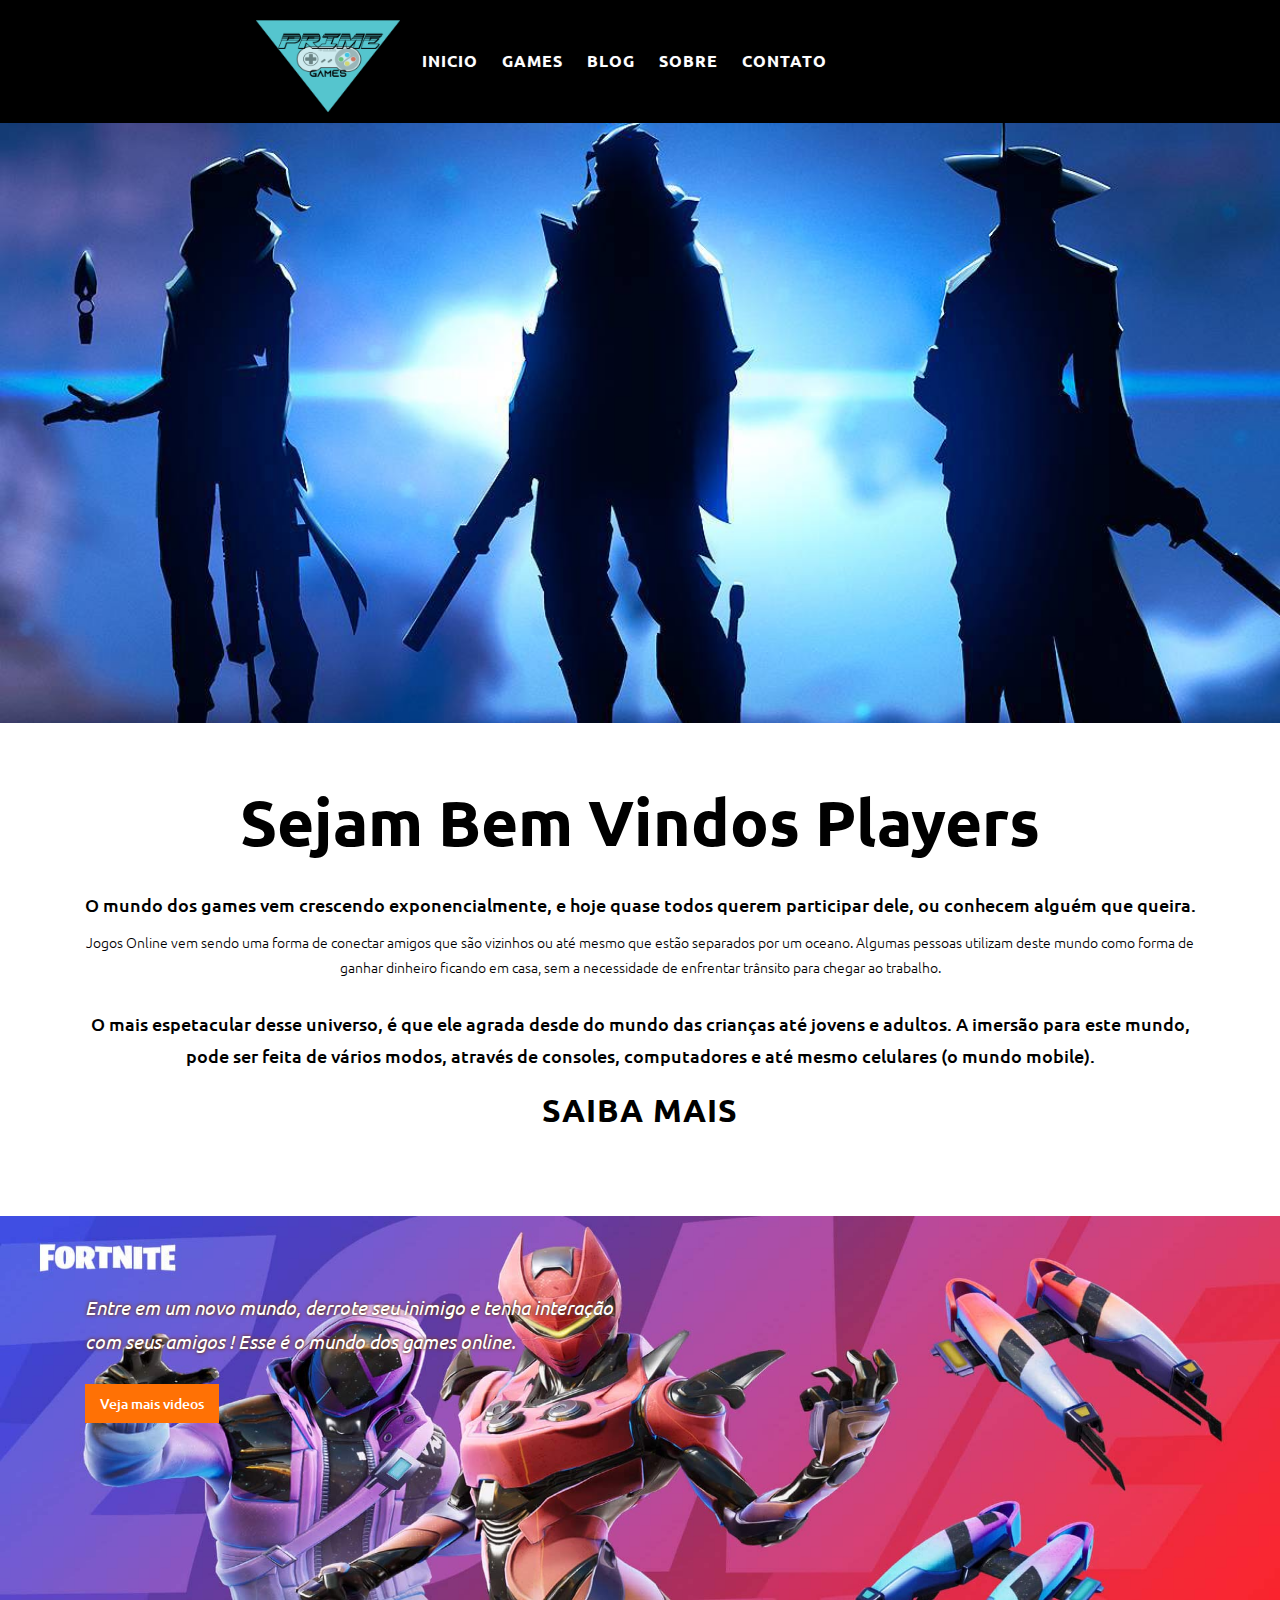
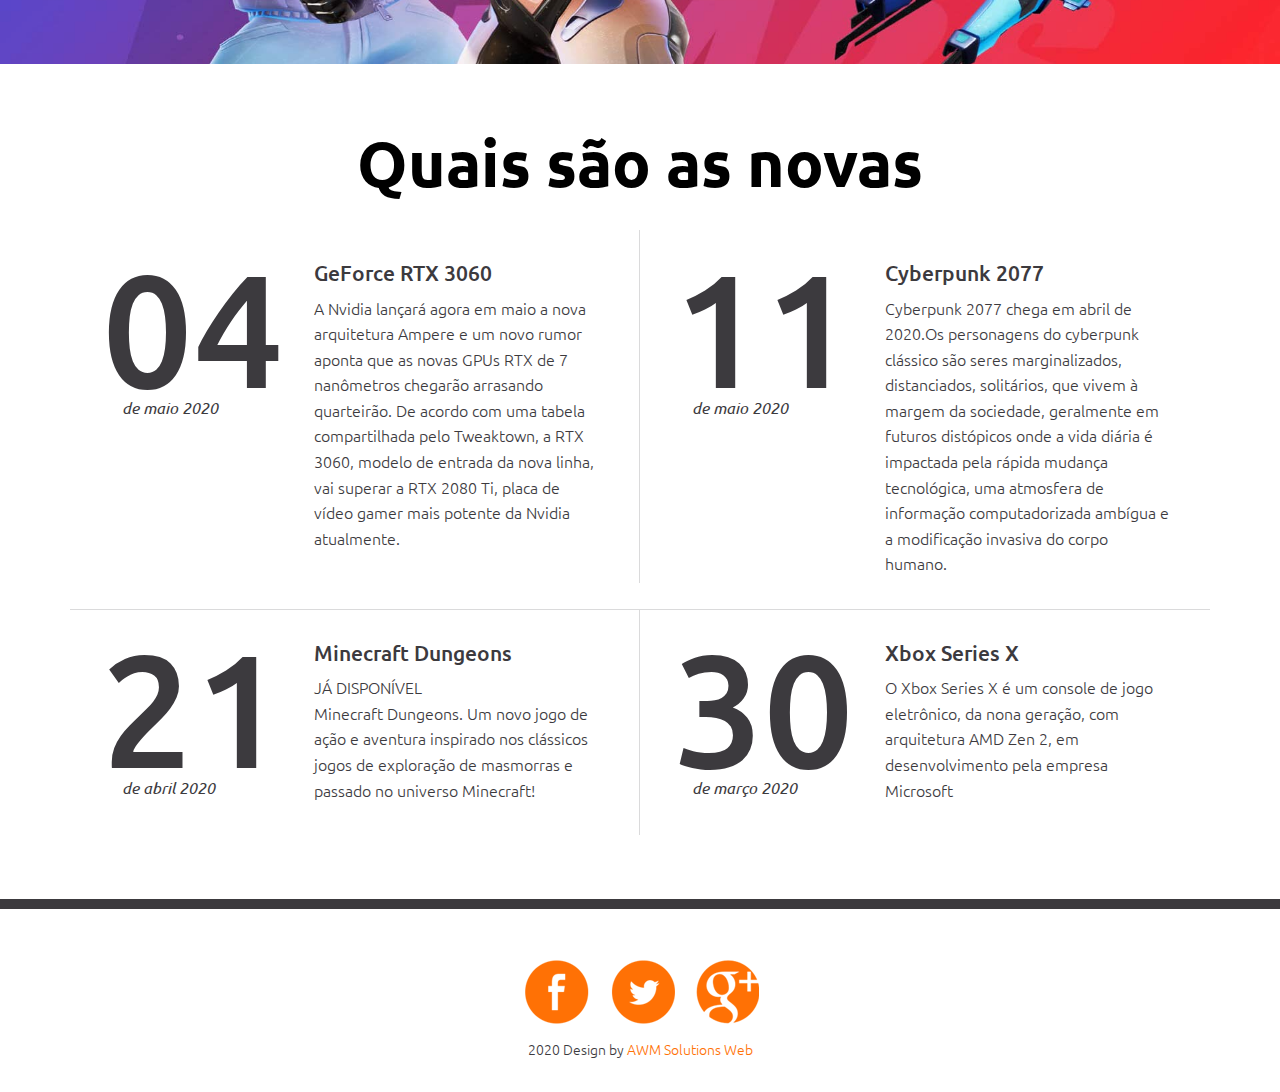
==== index.html @ d355af46 "AlteracaoIndexCSS" ====
<!--A Design by W3layouts
Author: W3layout
Author URL: http://w3layouts.com
License: Creative Commons Attribution 3.0 Unported
License URL: http://creativecommons.org/licenses/by/3.0/
-->
<!DOCTYPE HTML>
<html>
<head>
<title>Prime Games</title>
<link href="css/bootstrap.css" rel='stylesheet' type='text/css' />
<!-- jQuery (necessary for Bootstrap's JavaScript plugins) -->
<script src="js/jquery-1.11.0.min.js"></script>
<!-- Custom Theme files -->
<link href="css/style.css" rel='stylesheet' type='text/css' />
<!-- Custom Theme files -->
<meta name="viewport" content="width=device-width, initial-scale=1">
<script type="application/x-javascript"> addEventListener("load", function() { setTimeout(hideURLbar, 0); }, false); function hideURLbar(){ window.scrollTo(0,1); } </script>
<!-- Google Fonts -->
<link href='http://fonts.googleapis.com/css?family=Ubuntu:300,400,500,700' rel='stylesheet' type='text/css'>
<script type="text/javascript" src="js/jquery.mixitup.min.js"></script>
<script type="text/javascript">
$(function () {
	
	var filterList = {
	
		init: function () {
		
	
			$('#portfoliolist').mixitup({
				targetSelector: '.portfolio',
				filterSelector: '.filter',
				effects: ['fade'],
				easing: 'snap',
				// call the hover effect
				onMixEnd: filterList.hoverEffect()
			});				
		
		},
		
		hoverEffect: function () {
		
			// Simple parallax effect
			$('#portfoliolist .portfolio').hover(
				function () {
					$(this).find('.label').stop().animate({bottom: 0}, 200, 'easeOutQuad');
					$(this).find('img').stop().animate({top: -30}, 500, 'easeOutQuad');				
				},
				function () {
					$(this).find('.label').stop().animate({bottom: -40}, 200, 'easeInQuad');
					$(this).find('img').stop().animate({top: 0}, 300, 'easeOutQuad');								
				}		
			);				
		
		}

	};
	
	// Run the show!
	filterList.init();
	
	
});	
</script>
</head>
<body>
<!-- Header Starts Here -->
<div class="header">
	<div class="container">
		<div class="logo">
			<a href="index.html"><img src="images/logo.png" alt=""></a>
		</div>
		<span class="menu"></span>
		<div class="navigation">
			<ul class="navig cl-effect-3" >
				<li><a href="index.html">Inicio</a></li>
				<li><a href="games.html">Games</a></li>
				<li><a href="blog.html">Blog</a></li>
				<li><a href="features.html">Sobre</a></li>
				<li><a href="contact.html">Contato</a></li>
			</ul>
			<div class="clearfix"></div>
			<script>
				$( "span.menu" ).click(function() {
				  $( ".navigation" ).slideToggle( "slow", function() {
				    // Animation complete.
				  });
				});
			</script>

		</div>
		<div class="clearfix"></div>
	</div>
</div>
<div class="banner"></div>
<!-- Header Ends Here -->	
<div class="banner-bot">
	<div class="container">
		<h2>Sejam Bem Vindos Players</h2>
		<p>O mundo dos games vem crescendo exponencialmente, e hoje quase todos querem participar dele, ou conhecem alguém que queira. </p>
		<p>Jogos Online vem sendo uma forma de conectar amigos que são vizinhos ou até mesmo que estão separados por um oceano.  Algumas pessoas utilizam deste mundo como forma de ganhar dinheiro ficando em casa, sem a necessidade de enfrentar trânsito para chegar ao trabalho.</p>
		<p>O mais espetacular desse universo, é que ele agrada desde do mundo das crianças até jovens e adultos. A imersão para este mundo, pode ser feita de vários modos, através de consoles, computadores e até mesmo celulares (o mundo mobile).</p>
		<nav class="cl-effect-3"><a href="#">Saiba mais</a></nav>
	</div>
</div>

<!-- Video começa aqui -->
<div class="video-serch">
	<div class="container">
		<div class="col-md-6 vid-col">
			<p>Entre em um novo mundo, derrote seu inimigo e tenha interação com seus amigos ! Esse é o mundo dos games online. </p>
			<div class="more">
				<a href="#">Veja mais videos</a>
			</div>
		</div> 
		<div class="col-md-6 vid-coll">
			<div id="small-dialog5" class="mfp-hide">
				<iframe width="560" height="315" src="https://www.youtube.com/embed/vzHrjOMfHPY" frameborder="0" allow="accelerometer; autoplay; encrypted-media; gyroscope; picture-in-picture" allowfullscreen></iframe>
				</div>
				 
		</div>
		<div class="clearfix"></div>
	</div>	
</div>
<!-- Video Part Ends Here -->
<!-- What New Part starts Here -->
<div class="what-new">
	<div class="container">
		<h3>Quais são as novas</h3>
		<div class="blog-news">
			<div class="blog-news-grid">
				<div class="news-grid-left">
					<h4>04</h4>
					<small>de maio 2020</small>
				</div>
				<div class="news-grid-right">
					<h4>GeForce RTX 3060</h4>
					<p>A Nvidia lançará agora em maio a nova arquitetura Ampere e um novo rumor aponta que as novas GPUs RTX de 7 nanômetros chegarão arrasando quarteirão. De acordo com uma tabela compartilhada pelo Tweaktown, a RTX 3060, modelo de entrada da nova linha, vai superar a RTX 2080 Ti, placa de vídeo gamer mais potente da Nvidia atualmente.</p>
				</div>
				<div class="clearfix"></div>
			</div>
			<div class="blog-news-grid b_n_g">
				<div class="news-grid-left">
					<h4>11</h4>
					<small>de maio 2020</small>
				</div>
				<div class="news-grid-right">
					<h4>Cyberpunk 2077</h4>
					<p>Cyberpunk 2077 chega em abril de 2020.Os personagens do cyberpunk clássico são seres marginalizados, distanciados, solitários, que vivem à margem da sociedade, geralmente em futuros distópicos onde a vida diária é impactada pela rápida mudança tecnológica, uma atmosfera de informação computadorizada ambígua e a modificação invasiva do corpo humano.</p>
				</div>
				<div class="clearfix"></div>
			</div>
			<div class="clearfix"></div>
		</div>
		<div class="blog-news b_n">
			<div class="blog-news-grid">
				<div class="news-grid-left">
					<h4>21</h4>
					<small>de abril 2020</small>
				</div>
				<div class="news-grid-right">
					<h4>Minecraft Dungeons</h4>
					<p>JÁ DISPONÍVEL <br />
						Minecraft Dungeons. Um novo jogo de ação e aventura inspirado nos clássicos jogos de exploração de masmorras e passado no universo Minecraft!
						 </p>
				</div>
				<div class="clearfix"></div>
			</div>
			<div class="blog-news-grid b_n_g">
				<div class="news-grid-left">
					<h4>30</h4>
					<small>de março 2020</small>
				</div>
				<div class="news-grid-right">
					<h4>Xbox Series X</h4>
					<p>O Xbox Series X é um console de jogo eletrônico, da nona geração, com arquitetura AMD Zen 2, em desenvolvimento pela empresa Microsoft</p>
				</div>
				<div class="clearfix"></div>
			</div>
			<div class="clearfix"></div>
		</div>
	</div>
</div>
<!-- What New Part Endss Here -->
<!-- Footer Starts Here -->
<div class="footer">
	<div class="container">
		<ul class="social">
			<li><i class="fa"></i></li>
			<li><i class="fb"></i></li>
			<li><i class="fc"></i></li>
		</ul>
		<p>2020 Design by <a href="">AWM Solutions Web</a></p>
	</div>
	
</div>
<!-- Footer Ends Here -->


<!-- Global site tag (gtag.js) - Google Analytics -->
<script async src="https://www.googletagmanager.com/gtag/js?id=UA-159634722-2"></script>
<script>
  window.dataLayer = window.dataLayer || [];
  function gtag(){dataLayer.push(arguments);}
  gtag('js', new Date());

  gtag('config', 'UA-159634722-2');
</script>

</body>
</html>
---- css/style.css ----
/*
Author: W3layout
Author URL: http://w3layouts.com
License: Creative Commons Attribution 3.0 Unported
License URL: http://creativecommons.org/licenses/by/3.0/
*/
h4, h5, h6,
h1, h2, h3 {margin-top: 0;}
ul, ol {margin: 0;padding:0;}
p {margin: 0;}
body a:hover{
	transition:0.5s all;
	-webkit-transition:0.5s all;
	-o-transition:0.5s all;
	-moz-transition:0.5s all;
	-ms-transition:0.5s all;
	text-decoration:none;
}
html, body{
	font-family: 'Ubuntu', sans-serif;
	font-size:100%;
	background:#fff;
}
/*-- Header Part Starts Here --*/
.header{
	background:#000000;
	padding:2em 0;
	position:relative;
}
.logo{
	position:absolute;
	top:0;
	left:10%;
	padding-top: 0%;
}

.logo a{
	outline: none;
}

.logo img{
	margin-left: 15%;
	width: 20%;
}
.navigation{
	width:70%;
	float:right;
}
ul.navig{
	padding:0;
	width: 65%;
	float: left;
	margin-top: 10px;
}
ul.navig li{
	display: inline-block;
	margin:0 10px;
}
ul.navig li a{
	text-transform:uppercase;
	font-size:1em;
	color:#fff;
	font-weight:700;
}
ul.navig li a:hover{
	color:#ff7105;
}
.search-bar{
	width:35%;
	float:right;
}
.search-bar input[type="text"]{
	width:70%;
	padding:10px;
	border:0;
	background:#4fbfa8;
	margin: 0 -4px 0 0;
	display: inline-block;
	outline: none;
	-webkit-appearance: none;
	vertical-align: -webkit-baseline-middle;
	color:#fff;
}
.search-bar input[type="submit"]{
	width:20%;
	padding:10px;
	background:#ff7105 url(../images/search.png)no-repeat 15px;
	outline:none;
	-webkit-appearance: none;
	border:0;
	display: inline-block;
	vertical-align: -webkit-baseline-middle;
}
.banner{
	background:url(../images/valorant.jpg)no-repeat;
	background-size:cover;
	-webkit-background-size:cover;
	-o-background-size:cover;
	-moz-background-size:cover;
	-ms-background-size:cover;
	min-height:650px;
}
@media(max-width:1440px){
	.banner{
		min-height:600px;	
	}
}

@media(max-width:800px){
	.vid-coll{
		display: none;
	}

	iframe{
		display: none;
	}
}
.banner-bot{
	padding:4em 0;
	text-align:center;
}
.banner-bot h2{
	font-size:4em;
	font-weight:700;
	color:#000;
	margin:0em 0 0.5em 0;
}
.banner-bot p{
	font-size:1.1em;
	font-weight:500;
	color:#000;
	line-height:1.8em;
	margin:0 0 0.5em;
}
.banner-bot p:nth-of-type(2){
	font-weight:100;
	font-size:0.875em;
	margin-bottom:2em;
}
.banner-bot a{
	font-size:2em;
	text-transform:uppercase;
	font-weight:700;
	color:#000;
}
nav a , ul.navig a{
	position: relative;
	display: inline-block;
	margin: 0px 0px 10px;
	outline: none;
	color: #fff;
	text-decoration: none;
	text-transform: uppercase;
	letter-spacing: 1px;
	font-weight: 400;
	text-shadow: 0 0 1px rgba(255,255,255,0.3);
	font-size: 1.35em;
}
nav a:hover,
nav a:focus, ul.navig a:hover, ul.navig a:focus {
	outline: none;
}
.cl-effect-3 a {
	padding: 8px 0;
}

.cl-effect-3 a::after {
	position: absolute;
	top: 100%;
	left: 0;
	width: 100%;
	height: 4px;
	background: #ff7105;
	content: '';
	opacity: 0;
	-webkit-transition: opacity 0.3s, -webkit-transform 0.3s;
	-moz-transition: opacity 0.3s, -moz-transform 0.3s;
	transition: opacity 0.3s, transform 0.3s;
	-webkit-transform: translateY(10px);
	-moz-transform: translateY(10px);
	transform: translateY(10px);
}

.cl-effect-3 a:hover::after,
.cl-effect-3 a:focus::after {
	opacity: 1;
	-webkit-transform: translateY(0px);
	-moz-transform: translateY(0px);
	transform: translateY(0px);
}

/*-- Header Part Ends Here --*/
/*-- Gallery Part Starts Here --*/
.gallery{
	background:#4fbfa8;
	padding:2em 0;
	text-align:center;
}
.gallery h3{
	font-size:4em;
	font-weight:700;
	color:#fff;
	margin:0em 0 0.5em 0;
}
/*-- MIXTUP PART --*/
/*	Strip
/*-----------------------------------------------------------------------------------*/
.b-link-stripe{
	position:relative;
	display:inline-block;
	vertical-align:top;
	font-family: 'Open Sans', sans-serif;
	font-weight: 300;
	overflow:hidden;
}
.b-link-stripe .b-wrapper{
	position:absolute;
	width:100%;
	height:100%;
	top:0;
	left:0;
	text-align:center;
	color:#ffffff;
	overflow:hidden;
}
.b-link-stripe .b-line{
	position:absolute;
	top:0;
	bottom:0;
	width:20%;
	background:rgba(15, 207, 140, 0.9);
	transition:all 0.5s linear;
	-moz-transition:all 0.5s linear;
	-ms-transition:all 0.5s linear;
	-o-transition:all 0.5s linear;
	-webkit-transition:all 0.5s linear;
	opacity:0;
	visibility:hidden; /* lt-ie9 */
}
/*-----------------------------------------------------------------------------------*/
/*	Animation effects
/*-----------------------------------------------------------------------------------*/
.b-animate-go{
	text-decoration:none;
}
.b-animate{
	transition: all 0.5s;
	-moz-transition: all 0.5s;
	-ms-transition: all 0.5s;
	-o-transition: all 0.5s;
	-webkit-transition: all 0.5s;
	visibility: hidden;
	font-size:1.1em;
	font-weight:700;
}
.b-animate img{
	margin-top:16%;
	display: -webkit-inline-box;
}
/* lt-ie9 */
.b-animate-go:hover .b-animate{
	visibility:visible;
}
.b-from-left{
	position:relative;
	left:-100%;
}
.b-animate-go:hover .b-from-left{
	left:0;
}
span.m_4{
	font-size:14px;
	font-weight:400;
}
p.m_5 {
	margin: 2% auto 5%;
	width: 70%;
	color: #283A47;
	font-size: 1.1em;
	font-weight: 600;
	line-height: 1.5em;
	text-align: center;
}
ul#filters {
	padding: 0px;
	margin:1em 0;
}
/*--team--*/
.team{
	background:#fff;
	padding:0 0 9% 0;
}
.col_1_of_4:first-child {
	margin-left: 0;
}
.span_1_of_4 {
	width: 22.8%;
}
.col_1_of_4 {
	display: block;
	float: left;
	margin: 1% 0 1% 2.6%;
	background: #FFF;
}
/* lt-ie9 */
.b-link-stripe:hover .b-line{
	visibility:visible;
}
.b-link-stripe .b-line1{
	left:0;
}
.b-link-stripe .b-line2{
	left:20%;
	transition-delay:0.1s !important;
	-moz-transition-delay:0.1s !important;
	-ms-transition-delay:0.1s !important;
	-o-transition-delay:0.1s !important;
	-webkit-transition-delay:0.1s !important;
}
.b-link-stripe .b-line3{
	left:40%;
	transition-delay:0.2s !important;
	-moz-transition-delay:0.2s !important;
	-ms-transition-delay:0.2s !important;
	-o-transition-delay:0.2s !important;
	-webkit-transition-delay:0.2s !important;
}
.b-link-stripe .b-line4{
	left:60%;
	transition-delay:0.3s !important;
	-moz-transition-delay:0.3s !important;
	-ms-transition-delay:0.3s !important;
	-o-transition-delay:0.3s !important;
	-webkit-transition-delay:0.3s !important;
}
.b-link-stripe .b-line5{
	left:80%;
	transition-delay:0.4s !important;
	-moz-transition-delay:0.4s !important;
	-ms-transition-delay:0.4s !important;
	-o-transition-delay:0.4s !important;
	-webkit-transition-delay:0.4s !important;
}
.b-link-stripe:hover .b-line{
	opacity:1;
}

#filters {
	margin: 3% 0;
	padding: 0;
	list-style: none;
	text-align: center;
}
	#filters li {
		display: -webkit-inline-box;
		margin:0 10px;
	}
	#filters li span {
		display: block;
		padding: 10px 20px;
		text-decoration: none;
		color: #fff;
		cursor: pointer;
		font-size:1.5em;
		font-weight: 400;
		text-transform:uppercase;
		border:2px solid #fff;
		border-radius: 50%;
		-webkit-border-radius: 50%;
		-o-border-radius: 50%;
		-moz-border-radius: 50%;
		
	}
	#filters li span.active {
		background:none;
		color: #ff7105;
		border:none;
		border:2px solid #ff7105;
	}
 	#portfoliolist .portfolio {
		width: 30%;
		margin: 2% 2% 0 0;
		display:none;
		float:left;
		overflow:hidden;
	}
	div#portfoliolist {
		padding: 10px 0px;
}
.portfolio.app.mix_all {
width: 55%!important;
}
.portfolio.icon.mix_all {
width: 39%!important;
margin-right: 0!important;
}
.portfolio.logos.mix_all {
width: 42%!important;
}	
.portfolio.card.mix_all {
width: 25%!important;
}
	.portfolio-wrapper {
		overflow:hidden;
		position: relative !important;
		cursor:pointer;
	}
	.portfolio img {
		max-width:100%;
		/*--position: relative;--*/
		transition: all 300ms!important;
		-webkit-transition: all 300ms!important;
		-moz-transition: all 300ms!important;
	}
	.portfolio .label {
		position: absolute;
		width: 100%;
		height:40px;
		bottom:-40px;
	}
	.portfolio .label-bg {
			background: #22B4B8;
			width: 100%;
			height:100%;
			position: absolute;
			top:0;
			left:0;
		}
		.portfolio .label-text {
			color:#fff;
			position: relative;
			z-index:500;
			padding:5px 8px;
		}
			
			.portfolio .text-category {
				display:block;
				font-size:9px;
				font-size: 12px;
				text-transform:uppercase;
			}
/* Self Clearing Goodness */
.container:after { content: "\0020"; display: block; height: 0; clear: both; visibility: hidden; }
.clearfix:before,
.clearfix:after,
.row:before,
.row:after {
  content: '\0020';
  display: block;
  overflow: hidden;
  visibility: hidden;
  width: 0;
  height: 0; }
.row:after,
.clearfix:after {
  clear: both; }
.row,
.clearfix {
  zoom: 1; }

.clear {
  clear: both;
  display: block;
  overflow: hidden;
  visibility: hidden;
  width: 0;
  height: 0;
}
.b-wrapper:hover {
	background: rgba(255, 113, 5, 0.47);
	transition: 0.5s all;
	-webkit-transition: 0.5s all;
	-o-transition: 0.5s all;
	-moz-transition: 0.5s all;
	-ms-transition: 0.5s all;
	
}
/*-- MIXTUP PART --*/
/*-- Gallery Part Ends Here --*/
/*-- Video search Parts starts Here --*/
.video-serch{
	background:url(../images/fortniteEdit.jpg)no-repeat;
	background-size:cover;
	-webkit-background-size:cover;
	-moz-background-size:cover;
	-o-background-size:cover;
	-ms-background-size:cover;
	padding:4em 0;
}

.vid-col p{
	font-size:1.2em;
	font-weight:500;
	font-style:italic;
	color:#fff;
	line-height:1.8em;
	margin:0.5em 0;
	text-shadow: 0 0 0.2em #000, 0 0 0.2em #f87;
}
.vid-col p:nth-of-type(2){
	font-style:normal;
	font-size:0.875em;
	font-weight:100;
	margin:1em 0;
}
.more{
	margin:2em 0;
}
.more a{
	font-size:0.875em;
	color:#fff;
	background:#ff7105;
	padding:10px 15px;
	font-weight:500;
}
.more a:hover{
	background:#4fbfa8;
}
.vid-coll{
	position:relative;
}
.play-but{
	position:absolute;
	top:40%;
	left:40%;
}
.vid-coll img{
	width:100%;
}
	
/*-- Video search Parts Ends Here --*/
/*-- What new Part Starts Here --*/
.what-new{
	padding:2em 0 4em;
	text-align:center;
}
.what-new h3{
	font-size:4em;
	font-weight:700;
	color:#000;
	margin:0.5em 0;
}
.blog-news{
	border-bottom:1px solid rgba(60, 58, 62, 0.19);
	padding:0;
}
.blog-news-grid{
	padding:2em;
	border-right:1px solid rgba(60, 58, 62, 0.19);
	width:50%;
	float:left;
	text-align:left;
}
.news-grid-left{
	width:40%;
	margin-right:2%;
	float:left;
}
.news-grid-right{
	width:57%;
	float:left;
}
.news-grid-left h4{
	font-weight:500;
	color:#3c3a3e;
	font-size:10em;
	margin:-24px 0 -18px;
}
.news-grid-left small{
	font-size:1em;
	color:#3c3a3e;
	font-weight: 100;
	font-style: italic;
	padding-left:20px;
}	
.news-grid-right h4{
	font-size:1.3em;
	font-weight:500;
	color:#3c3a3e;
	margin:0 0 0.5em 0;
}
.news-grid-right p{
	font-size:1em;
	font-weight:100;
	color:#3c3a3e;
	line-height:1.6em;
}
.b_n_g{
	margin-right:0;
	border-right:0;
}
.b_n{
	border-bottom:0;
}
	
/*-- What new Part Ends Here --*/
/*-- Footer part Starts Here --*/
.footer{
	padding:2em 0;
	text-align:center;
	border-top:10px solid #3c3a3e;
}
ul.social{
	padding:0;
	margin:1em 0 0.5em 0;
}
ul.social li{
	display:inline-block;
	margin:0 5px;
}
ul.social li i{
	width:70px;
	height:70px;
	background:url(../images/social-icons.png)no-repeat;
	display:inline-block;
	cursor:pointer;
}
ul.social li i:hover{
	opacity:0.5;
}
ul.social li i.fa{
	background-position:0px 0px;
}
ul.social li i.fb{
	background-position:-70px 0px;
}
ul.social li i.fc{
	background-position:-142px 0px;
}
.footer p{
	font-size:0.85em;
	color:#3c3a3e;
	font-weight:100;
}
.footer p a{
	color:#ff7105;
}
.footer p a:hover{
	color:#4fbfa8;
}

/*-- Footer part Ends Here --*/
/*-- Games Page Starts Here --*/
.games{
	padding:4em 0 2em;
}
.page-path{
	margin:0.5em 0 1em;
}
.page-path p{
	font-size:1em;
	font-weight:300;
	color:#000;
	float:right;
}
ul.path-list{
	padding:0;
	float:left;
}
ul.path-list li{
	display: inline-block;
	font-size:1em;
	font-weight:300;
	color:#000;
}
ul.path-list li a:hover, .page-path p a:hover{
	color:#4fbfa8;
}
ul.path-list li.act{
	color:#ff7105;
}
h3.page-header{
	font-size:1.2em;
	color:#ff7105;
	font-weight:500;
	margin:0.5em 0 1em;
	text-transform:uppercase;
}
.main{
	width:85%;
	float:left;
}
.side-bar{
	width:15%;
	float:left;
	padding:10px 0;
	background: aliceblue;
}
.side-bar h4{
	font-size:1.1em;
	text-transform:uppercase;
	font-weight: 500;
	text-align:center;
	margin: 0 0 1em;
}
ul.game-list{
	padding:0;
	margin:0.5em 0; 
}
ul.game-list li{
	display:block;
	
}
ul.game-list li a{
	font-size:0.875em;
	color:#3c3a3e;
	font-weight:100;
	padding:0.2em 1em 0.5em;
	border-bottom:1px solid #3c3a3e;
	display:block;
	text-transform:uppercase;
}
ul.game-list li a:hover{
	color:#ff7105;
}
.view {
   width: 300px;
   height: 200px;
   margin: 10px;
   float: left;
   border: 10px solid #fff;
   overflow: hidden;
   position: relative;
   text-align: center;
   -webkit-box-shadow: 1px 1px 2px #e6e6e6;
   -moz-box-shadow: 1px 1px 2px #e6e6e6;
   box-shadow: 1px 1px 2px #e6e6e6;
   cursor: default;
   background: #fff url(../images/bgimg.jpg) no-repeat center center;
}
.view .mask,.view .content {
   width: 300px;
   height: 200px;
   position: absolute;
   overflow: hidden;
   top: 0;
   left: 0;
}
.view img {
	display: flex;
   position: absolute;
   width: 100%;
   min-height: 100%;
   cover
}
.view h2 {
   text-transform: uppercase;
   color: #fff;
   text-align: center;
   position: relative;
   font-size: 17px;
   padding: 10px;
   background: rgba(0, 0, 0, 0.8);
   margin: 20px 0 0 0;
}
.view p {
   font-family: Georgia, serif;
   font-style: italic;
   font-size: 12px;
   position: relative;
   color: #fff;
   padding: 10px 20px 20px;
   text-align: center;
}
.view a.info {
   display: inline-block;
   text-decoration: none;
   padding: 7px 14px;
   background: #000;
   color: #fff;
   text-transform: uppercase;
   -webkit-box-shadow: 0 0 1px #000;
   -moz-box-shadow: 0 0 1px #000;
   box-shadow: 0 0 1px #000;
}
.view a.info:hover {
   -webkit-box-shadow: 0 0 5px #000;
   -moz-box-shadow: 0 0 5px #000;
   box-shadow: 0 0 5px #000;
}
.view-first img {
   -webkit-transition: all 0.2s linear;
   -moz-transition: all 0.2s linear;
   -o-transition: all 0.2s linear;
   -ms-transition: all 0.2s linear;
   transition: all 0.2s linear;
}
.view-first .mask {
   -ms-filter: "progid: DXImageTransform.Microsoft.Alpha(Opacity=0)";
   filter: alpha(opacity=0);
   opacity: 0;
   background-color: rgba(219,127,8, 0.7);
   -webkit-transition: all 0.4s ease-in-out;
   -moz-transition: all 0.4s ease-in-out;
   -o-transition: all 0.4s ease-in-out;
   -ms-transition: all 0.4s ease-in-out;
   transition: all 0.4s ease-in-out;
}
.view-first h2 {
   -webkit-transform: translateY(-100px);
   -moz-transform: translateY(-100px);
   -o-transform: translateY(-100px);
   -ms-transform: translateY(-100px);
   transform: translateY(-100px);
   -ms-filter: "progid: DXImageTransform.Microsoft.Alpha(Opacity=0)";
   filter: alpha(opacity=0);
   opacity: 0;
   -webkit-transition: all 0.2s ease-in-out;
   -moz-transition: all 0.2s ease-in-out;
   -o-transition: all 0.2s ease-in-out;
   -ms-transition: all 0.2s ease-in-out;
   transition: all 0.2s ease-in-out;
}
.view-first p {
   -webkit-transform: translateY(100px);
   -moz-transform: translateY(100px);
   -o-transform: translateY(100px);
   -ms-transform: translateY(100px);
   transform: translateY(100px);
   -ms-filter: "progid: DXImageTransform.Microsoft.Alpha(Opacity=0)";
   filter: alpha(opacity=0);
   opacity: 0;
   -webkit-transition: all 0.2s linear;
   -moz-transition: all 0.2s linear;
   -o-transition: all 0.2s linear;
   -ms-transition: all 0.2s linear;
   transition: all 0.2s linear;
}
.view-first:hover img {
   -webkit-transform: scale(1.1,1.1);
   -moz-transform: scale(1.1,1.1);
   -o-transform: scale(1.1,1.1);
   -ms-transform: scale(1.1,1.1);
   transform: scale(1.1,1.1);
}
.view-first a.info {
   -ms-filter: "progid: DXImageTransform.Microsoft.Alpha(Opacity=0)";
   filter: alpha(opacity=0);
   opacity: 0;
   -webkit-transition: all 0.2s ease-in-out;
   -moz-transition: all 0.2s ease-in-out;
   -o-transition: all 0.2s ease-in-out;
   -ms-transition: all 0.2s ease-in-out;
   transition: all 0.2s ease-in-out;
}
.view-first:hover .mask {
   -ms-filter: "progid: DXImageTransform.Microsoft.Alpha(Opacity=100)";
   filter: alpha(opacity=100);
   opacity: 1;
}
.view-first:hover h2,
.view-first:hover p,
.view-first:hover a.info {
   -ms-filter: "progid: DXImageTransform.Microsoft.Alpha(Opacity=100)";
   filter: alpha(opacity=100);
   opacity: 1;
   -webkit-transform: translateY(0px);
   -moz-transform: translateY(0px);
   -o-transform: translateY(0px);
   -ms-transform: translateY(0px);
   transform: translateY(0px);
}
.view-first:hover p {
   -webkit-transition-delay: 0.1s;
   -moz-transition-delay: 0.1s;
   -o-transition-delay: 0.1s;
   -ms-transition-delay: 0.1s;
   transition-delay: 0.1s;
}
.view-first:hover a.info {
   -webkit-transition-delay: 0.2s;
   -moz-transition-delay: 0.2s;
   -o-transition-delay: 0.2s;
   -ms-transition-delay: 0.2s;
   transition-delay: 0.2s;
}
				
/*-- Games Page Ends Here --*/
/*-- Blog Page Starts Here ---*/
.blog-content{
	width:72%;
	float:left;
	margin-right:2%;
}
.blog-sidebar{
	width:25%;
	padding:0 2em;
	float:left;
}
.blog-post{
	margin:0.5em 0 2em;
}
.blog-post h3, .blog-post h3 a{
	font-size:1.2em;
	text-transform:uppercase;
	color:#3c3a3e;
	font-weight:700;
	margin:0;
}
.post-details{
	margin:0.5em 0;
}
.post-details p{
	font-size:1em;
	color:#3c3a3e;
	font-weight:100;
}
.post-details p a{
	font-weight:500;
	color:#4fbfa8
}
.post-details p span{
	color:#4fbfa8
}
.blog-post img{
	width:100%;
	margin:0.5em 0;
}
.blog-post h4{
	font-size: 1em;
	color:#3c3a3e;
	font-weight:500;
	text-transform:uppercase;
	margin:0.5em 0;
	line-height:1.6em;
}
.blog-post p{
	font-size:0.875em;
	color:#3c3a3e;
	font-weight:100;
	line-height:1.6em;
	margin:0.5em 0;
}
.blog-post nav a{
	font-size:1em;
	color:#000;
	font-weight:500;
	padding-bottom:0;
}
ul.product-categories{
	margin:0 0 2em;
	padding: 0;
	list-style-type: none;
}
ul.product-categories li {
	padding: 5px 0;
	border-bottom: 1px solid #eee;
	margin-bottom: 5px;
	text-transform: uppercase;
}
ul.product-categories li a:hover{
	text-decoration:none;
	color:#E23535;
}
.product-categories li span.count {
	float: right;
	margin-left: 6px;
	color: #aaa;
	font-size:0.8125em;
}
ul.product-categories li  a {
	-webkit-transition: background 350ms ease-in-out,border-color 350ms ease-in-out,color 150ms ease-in-out;
	-moz-transition: background 350ms ease-in-out,border-color 350ms ease-in-out,color 150ms ease-in-out;
	-ms-transition: background 350ms ease-in-out,border-color 350ms ease-in-out,color 150ms ease-in-out;
	-o-transition: background 350ms ease-in-out,border-color 350ms ease-in-out,color 150ms ease-in-out;
	transition: background 350ms ease-in-out,border-color 350ms ease-in-out,color 150ms ease-in-out;
	font-size: 12px;
	color: #999;
}

.blog-sidebar h3{
	padding:0;
}
.subscribe{
	margin:1em 0;
}
.subscribe h4{
	font-size:1em;
	color:#3c3a3e;
	font-weight:500;
	text-transform:uppercase;
	margin:0 0 0.5em;
}
.subscribe input[type="text"]{
	width:100%;
	border:1px solid #3c3a3e;
	padding:10px;
	margin:1em 0;
	outline:none;
	-webkit-appearance: none;
}
.subscribe input[type="submit"]{
	background:#ff7105;
	padding:10px 15px;
	color:#fff;
	text-transform:uppercase;
	outline:none;
	-webkit-appearance: none;
	border:0;
	font-size:0.8em;
}
.subscribe input[type="submit"]:hover{
	background:#4fbfa8;
	transition:0.5s all;
	-webkit-transition:0.5s all;
	-o-transition:0.5s all;
	-moz-transition:0.5s all;
	
}
ul.tags_links{
	padding:0;
	list-style:none;
	width:100%;
}
ul.tags_links li {
	display: inline-block;
	margin: 8px 3px;
}
ul.tags_links li a {
	color:#fff;
	font-size:0.8125em;
	background: #1a1918;
	padding: 5px 10px;
}
ul.tags_links li a:hover{
	text-decoration:none;
}
ul.tags_links li a:hover{
	background:#c5996c;
	color:#fff;
}
/*-- Blog Page Ends Here ---*/
/*-- About Page Starts Here --*/
.about-top{
	margin:0 0 2em;
}
.about-top img{
	float:left;
	margin-right:3%;
}
.about-details{
	width:60%;
	float:left;
}
.about-details h4{
	font-size:1.1em;
	text-transform:uppercase;
	font-weight:500;
	line-height:1.6em;
	margin-bottom:0.5em;
	color:#3c3a3e;
}
.about-details p, .blog-content p{
	font-size:0.875em;
	color:#3c3a3e;
	font-weight:100;
	line-height:1.6em;
	margin-bottom:1em;
}
.about-details a{
	font-size:0.875em;
	text-transform: uppercase;
	font-weight:300;
	background:#ff7105;
	padding:10px 15px;
	color:#fff;
}
.about-details a:hover, .caption a:hover{
	background:#4fbfa8;
}
.fetures{
	position:relative;
	margin:0 0 1em;
}
.fetures img{
	width:100%;
}
.caption{
	position:absolute;
	top:10%;
}
.caption a{
	font-size:0.875em;
	text-transform: uppercase;
	font-weight:300;
	background:#ff7105;
	padding:10px 15px;
	color:#fff;
}
/*-- About Page Ends Here --*/
/*-- Contact Page Starts Here --*/
.map iframe{
	width:100%;
	height:250px;
}
.map{
	margin:1em 0;
}
.contact-box{
	width:70%;
	float:left;
	margin-right:3%;
}
.address-box{
	width:27%;
	float:left;
}
.text{
	margin:1em 0;
}
.text input[type="text"]{
	width:31%;
	margin-right:2%;
	padding:10px;
	border:1px solid #ff7105;
	outline:none;
	-webkit-appearance:none;
}
.text textarea{
	width:97.7%;
	height:250px;
	border:1px solid #ff7105;
	outline:none;
	-webkit-appearance:none;
	padding:10px;
	resize:none;
}
.text-but{
	margin:1em 0;
	text-align:center;
}
.text-but input[type="submit"], .text-cmt input[type="submit"]{
	font-size:0.875em;
	color:#fff;
	text-transform:uppercase;
	background:#ff7105;
	padding:10px 20px;
	outline:none;
	-webkit-appearance:none;
	cursor: pointer;
	border:0;
}
.text-but input[type="submit"]:hover, .text-cmt input[type="submit"]:hover{
	background:#4fbfa8;
	transition:0.5s all;
	-webkit-transition:0.5s all;
	-o-transition:0.5s all;
	-moz-transition:0.5s all;
	-ms-transition:0.5s all;
}
.address-box h4{
	font-size:0.875em;
	color:#000;
	font-weight:500;
	text-transform:uppercase;
	margin-bottom:0.5em;
}
.address-box p{
	font-size:0.8em;
	font-weight:100;
	line-height:1.6em;
	margin:0.5em 0;
}
.address-box a{
	font-size:0.8em;
	color:#4fbfa8;
	font-weight:100;
}
/*-- Contact Page Ends Here --*/
/*-- Single Page Starts Here --*/
.comment-box{
	margin:2em 0;
}
.text-cmt{
	margin:1em 0;
}
.text-cmt input[type="text"]{
	width:47%;
	margin-right:2%;
	padding:10px;
	border:1px solid #ff7105;
	outline:none;
	-webkit-appearance:none;
}
.text-cmt textarea{
	width:96.4%;
	height:150px;
	border:1px solid #ff7105;
	outline:none;
	-webkit-appearance:none;
	padding:10px;
	resize:none;
}
/*-- Single Page Ends Here --*/
/*-- Media Queries Starts Here --*/
@media(max-width:1024px){
	.logo a img {
		width: 65%;
	}
	.navigation {
		width: 76%;
	}
	.header {
		padding: 2em 0 1em;
	}
	ul.navig li a {
		font-size: 0.875em;
	}
	ul.navig {
		margin-top: 0px;
	}
	.banner {
		min-height: 369px;
	}
	.news-grid-left h4 {
		font-size: 8em;
		margin: -16px 0 -10px;
	}
	.news-grid-right h4 {
		font-size: 1.1em;
	}
	.news-grid-right p {
		font-size: 0.875em;
	}
	.view, .view .mask, .view .content {
		width: 235px;
		height: 165px;
	}
	/* .view-first img {
		width: 100%;
	} */
	.about-details {
		width: 52%;
	}
	.about-details h4 {
		font-size: 1em;
	}
	.text input[type="text"]:nth-of-type(3) {
		margin-right: 0;
	}
}
@media(max-width:768px){
	span.menu{
		width:32px;
		height:32px;
		background:url(../images/nav.png)no-repeat;
		display: inline-block;
		cursor: pointer;
	}
	.navigation{
		width:100%;
		display: none;
		text-align:center;
		background:#fff;
		padding:0.5em 0;
		margin-top:10px;
	}
	ul.navig{
		float:none;
		width:100%;
	}
	ul.navig li{
		display:block;
	}
	ul.navig li a{
		color:#000;
		display: block;
	}
	.search-bar {
		width: 43%;
		float:none;
		margin:0 auto;
	}
	.header {
		padding: 1em 0 1em;
	}
	.banner {
		min-height: 341px;
	}
	.banner-bot h2 {
		font-size: 3em;
	}
	.banner-bot {
		padding: 2em 0;
	}
	.banner-bot p {
		font-size: 0.875em;
	}
	.banner-bot a {
		font-size: 1.5em;
		padding: 4px 0;
	}
	.gallery h3 {
		font-size: 3em;
	}
	.vid-coll img {
		width: 57%;
	}
	.play-but {
		top: 38%;
		left: 26%;
	}
	.what-new h3 {
		font-size: 3em;
		margin: 0em 0 0.5em;
	}
	.news-grid-left h4 {
		font-size: 3em;
		margin: 0px 0 0px;
	}
	.news-grid-left small {
		font-size: 0.8em;
		padding-left: 0px;
	}
	.news-grid-right p {
		font-size: 0.875em;
		height: 39px;
		overflow: hidden;
	}
	.side-bar {
		display: none;
	}
	.main {
		width: 100%;
	}
	.view{
		width: 45%;
		height: 209px
	}
	.view .mask, .view .content{
	 	width: 100%;
		height: 209px;
	}
	.view.view-first:nth-of-type(9) {
		display: none;
	}
	.blog-content {
		width: 100%;
	}
	.blog-sidebar {
		width: 100%;
	}
	.fetures {
		text-align: center;
	}
	.fetures img {
		width: 43%;
	}
	.contact-box {
		width: 100%;
	}
	.address-box {
		width: 100%;
	}
}
@media(max-width:640px){
	.about-top img {
		width: 40%;
	}
	.about-details h4 {
		font-size: 0.8em;
		height: 20px;
		overflow: hidden;
	}
	.about-details p{
		height: 159px!important;
		overflow: hidden;
		font-size: 0.8em;
	}
	 .blog-content p:nth-of-type(3){
	 	display: none;
	 }
	 .blog-content p{
	 	height:90px;
	 	overflow: hidden;
	 }
}
@media(max-width:480px){
	.logo a img {
		width: 37%;
	}
	.header {
		padding: 0.5em 0;
	}
	.search-bar {
		width: 55%;
	}
	.banner {
		min-height: 224px;
	}
	.banner-bot h2 {
		font-size: 2em;
	}
	.banner-bot p {
		font-size: 0.85em;
		height: 50px;
		overflow: hidden;
	}
	.banner-bot a {
		font-size: 1.2em;
		padding: 4px 0;
	}
	.banner-bot p:nth-of-type(2) {
		font-size: 0.85em;
		margin-bottom: 0.5em;
	}
	.gallery h3 {
		font-size: 2em;
	}
	#filters li span {
		padding: 6px 10px;
		font-size: 0.8em;
	}
	.portfolio.app.mix_all {
		width: 100%!important;
	}
	.portfolio.icon.mix_all {
		width: 59%!important;
		margin-right: 3%!important;
	}
	.portfolio.card.mix_all {
		width: 37.5%!important;
		margin-right: 0!important;
	}
	.portfolio.logos.mix_all {
		width: 59%!important;
	}
	.video-serch {
		padding: 2em 0;
	}
	.vid-col p {
		font-size: 1em;
	}
	.vid-col p:nth-of-type(2) {
		margin: 1em 0 0;
		height: 69px;
		overflow: hidden;
	}
	.what-new h3 {
		font-size: 2em;
	}
	.blog-news-grid {
		padding: 1em;
	}
	ul.social li i {
		width: 32px;
		height: 32px;
		background-size: 300%;
	}
	ul.social li i.fb {
		background-position: -32px 0px;
	}
	ul.social li i.fc {
		background-position: -65px 0px;
	}
	.footer {
		padding: 0em 0 1em;
	}
	.view , .view .mask, .view .content{
		height: 141px;
	}
	.view-first:hover p {
		display: none;
	}
	.mask h2{
		margin-bottom:1em;
	}
	.blog-post h3, .blog-post h3 a {
		font-size: 1em;
		line-height: 1.6em;
	}
	h3.page-header {
		font-size: 1.2em;
		margin: 0.5em 0 0em;
	}
	.post-details {
		margin: 0.5em 0;
		height: 20px;
	}
	.blog-post h4 {
		height: 20px;
		overflow: hidden;
	}
	.blog-content p:nth-of-type(2){
		display:none;
	}
	.about-details p {
		height: 97px!important;
	}
	.games {
		padding: 1em 0 2em;
	}
	.map iframe {
		height: 157px;
	}
	.text input[type="text"] {
		width: 100%;
		margin-bottom: 3%;
	}
	.text {
		margin: 0em 0 0;
	}
	.text textarea {
		width: 100%;
		height:170px;
	}
	.logo{
		width: 70%;
	}

}
@media(max-width:320px){
	.logo a img {
		width: 44%;
	}
	.logo {
		left: 6%;
	}
	.search-bar {
		width: 89%;
	}
	.banner {
		min-height: 160px;
	}
	.banner-bot h2 {
		font-size: 1.5em;
	}
	.gallery h3 {
		font-size: 1.5em;
	}
	.news-grid-left h4 {
		font-size: 2em;
	}
	.news-grid-right h4 {
		font-size: 0.85em;
	}
	.blog-news-grid {
		padding: 1em 0.5em;
	}
	.what-new h3 {
		font-size: 1.5em;
	}
	.what-new {
		padding: 2em 0 1em;
	}
	.view{
		margin:5px;
		border:0px;
	}
	.view, .view .mask, .view .content {
		height: 88px;
	}
	.view h2 {
		font-size: 13px;
		padding: 7px;
		margin: 8px 0 7px 0;
	}
	.blog-post h3, .blog-post h3 a {
		font-size: 0.9em;
		height: 21px;
		overflow: hidden;
	}
	.post-details {
		margin: 0.2em 0 1em;
		height: 2px;
	}


}

/*-- Media Queries Ends Here --*/
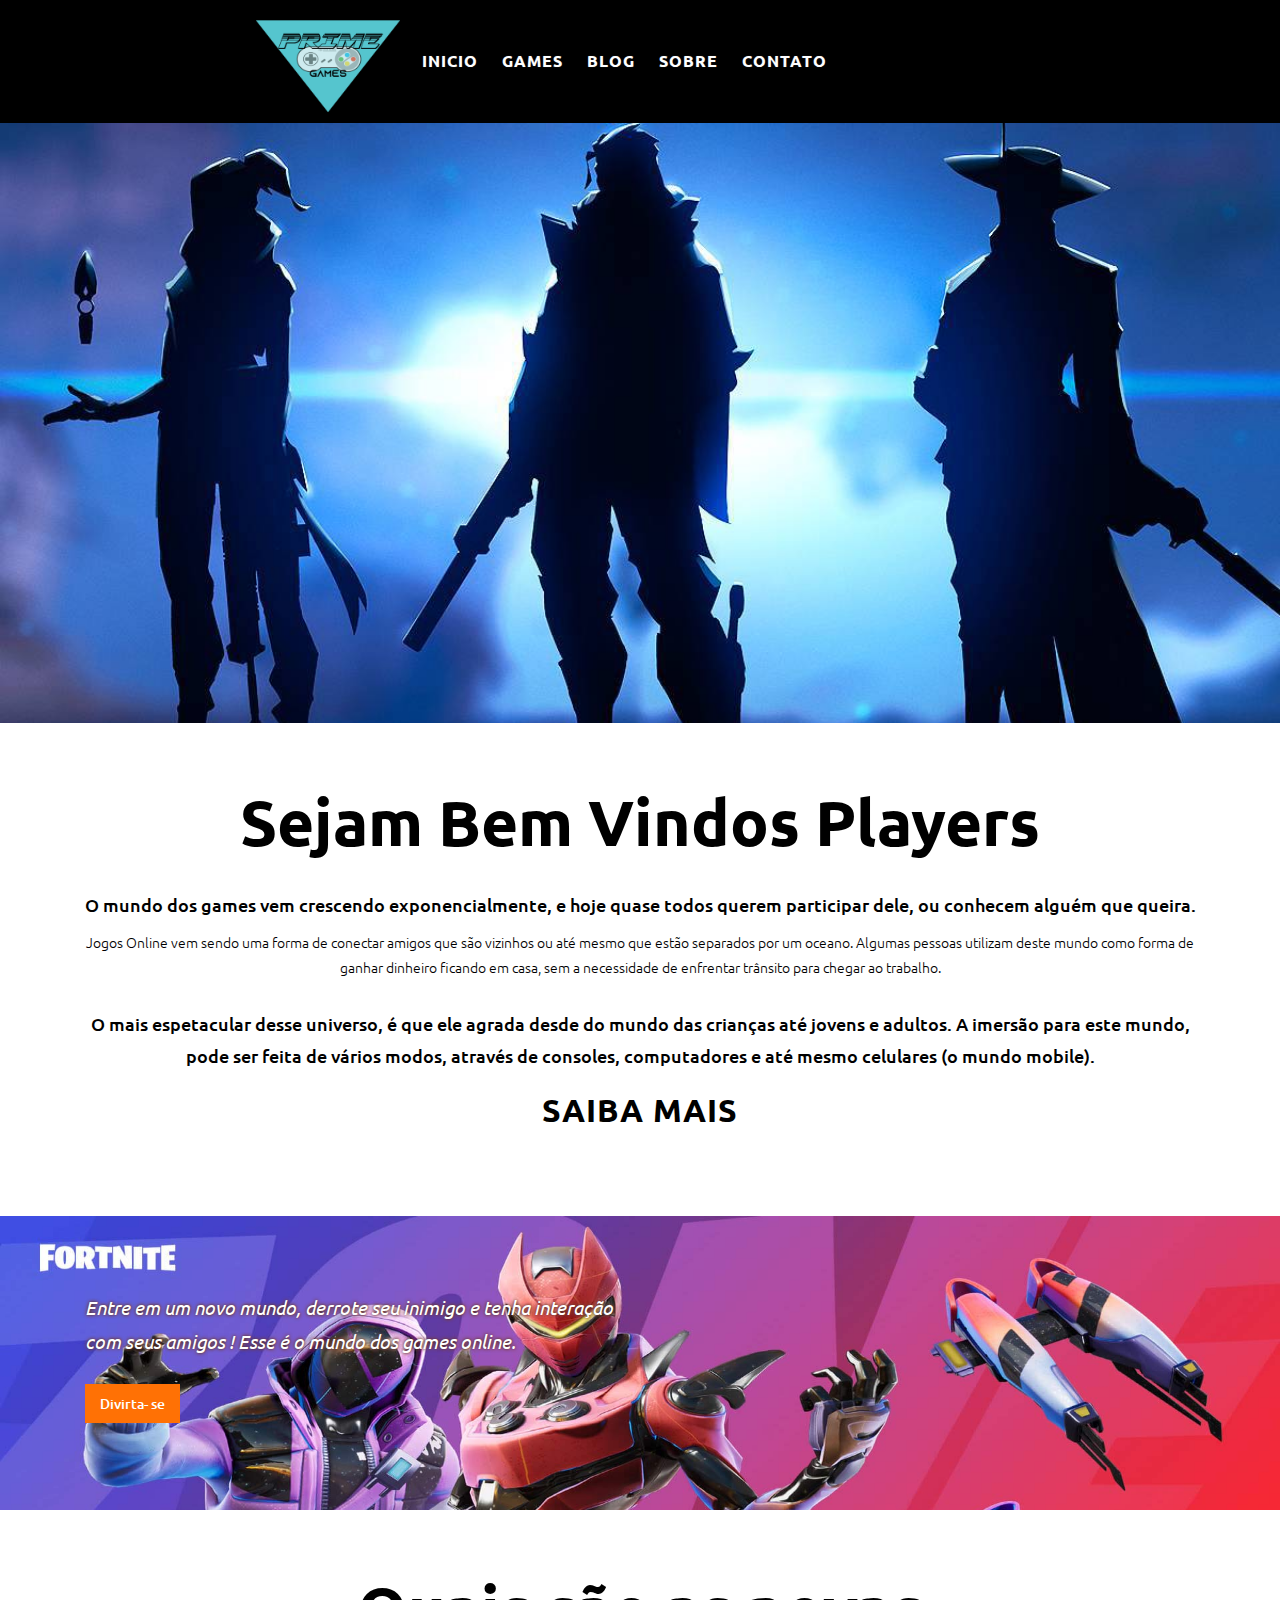
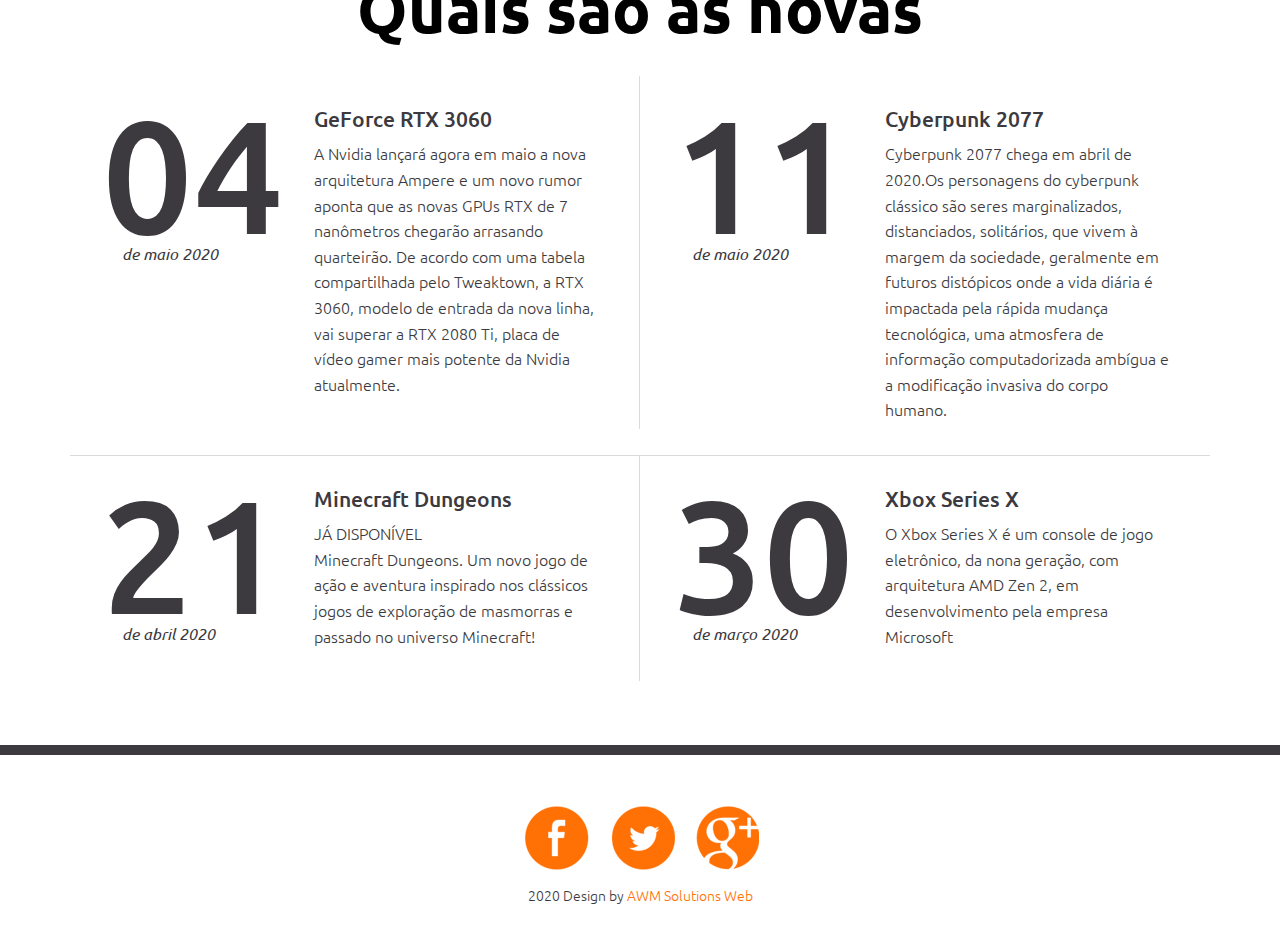
==== commit a3077633: "AtualizacaoIndex" ====
--- a/index.html
+++ b/index.html
@@ -15,6 +15,7 @@
 <link href="css/style.css" rel='stylesheet' type='text/css' />
 <!-- Custom Theme files -->
 <meta name="viewport" content="width=device-width, initial-scale=1">
+<meta name="description" content="Um site criado para fã de games acompanharem lançamentos, fazer amizades e compartilhar sua experiencia neste novo universo online." />
 <script type="application/x-javascript"> addEventListener("load", function() { setTimeout(hideURLbar, 0); }, false); function hideURLbar(){ window.scrollTo(0,1); } </script>
 <!-- Google Fonts -->
 <link href='http://fonts.googleapis.com/css?family=Ubuntu:300,400,500,700' rel='stylesheet' type='text/css'>
@@ -110,15 +111,9 @@
 		<div class="col-md-6 vid-col">
 			<p>Entre em um novo mundo, derrote seu inimigo e tenha interação com seus amigos ! Esse é o mundo dos games online. </p>
 			<div class="more">
-				<a href="#">Veja mais videos</a>
+				<a href="https://www.youtube.com/embed/vzHrjOMfHPY">Divirta- se</a>
 			</div>
 		</div> 
-		<div class="col-md-6 vid-coll">
-			<div id="small-dialog5" class="mfp-hide">
-				<iframe width="560" height="315" src="https://www.youtube.com/embed/vzHrjOMfHPY" frameborder="0" allow="accelerometer; autoplay; encrypted-media; gyroscope; picture-in-picture" allowfullscreen></iframe>
-				</div>
-				 
-		</div>
 		<div class="clearfix"></div>
 	</div>	
 </div>
--- a/css/style.css
+++ b/css/style.css
@@ -741,7 +741,7 @@
    position: absolute;
    width: 100%;
    min-height: 100%;
-   cover
+   
 }
 .view h2 {
    text-transform: uppercase;
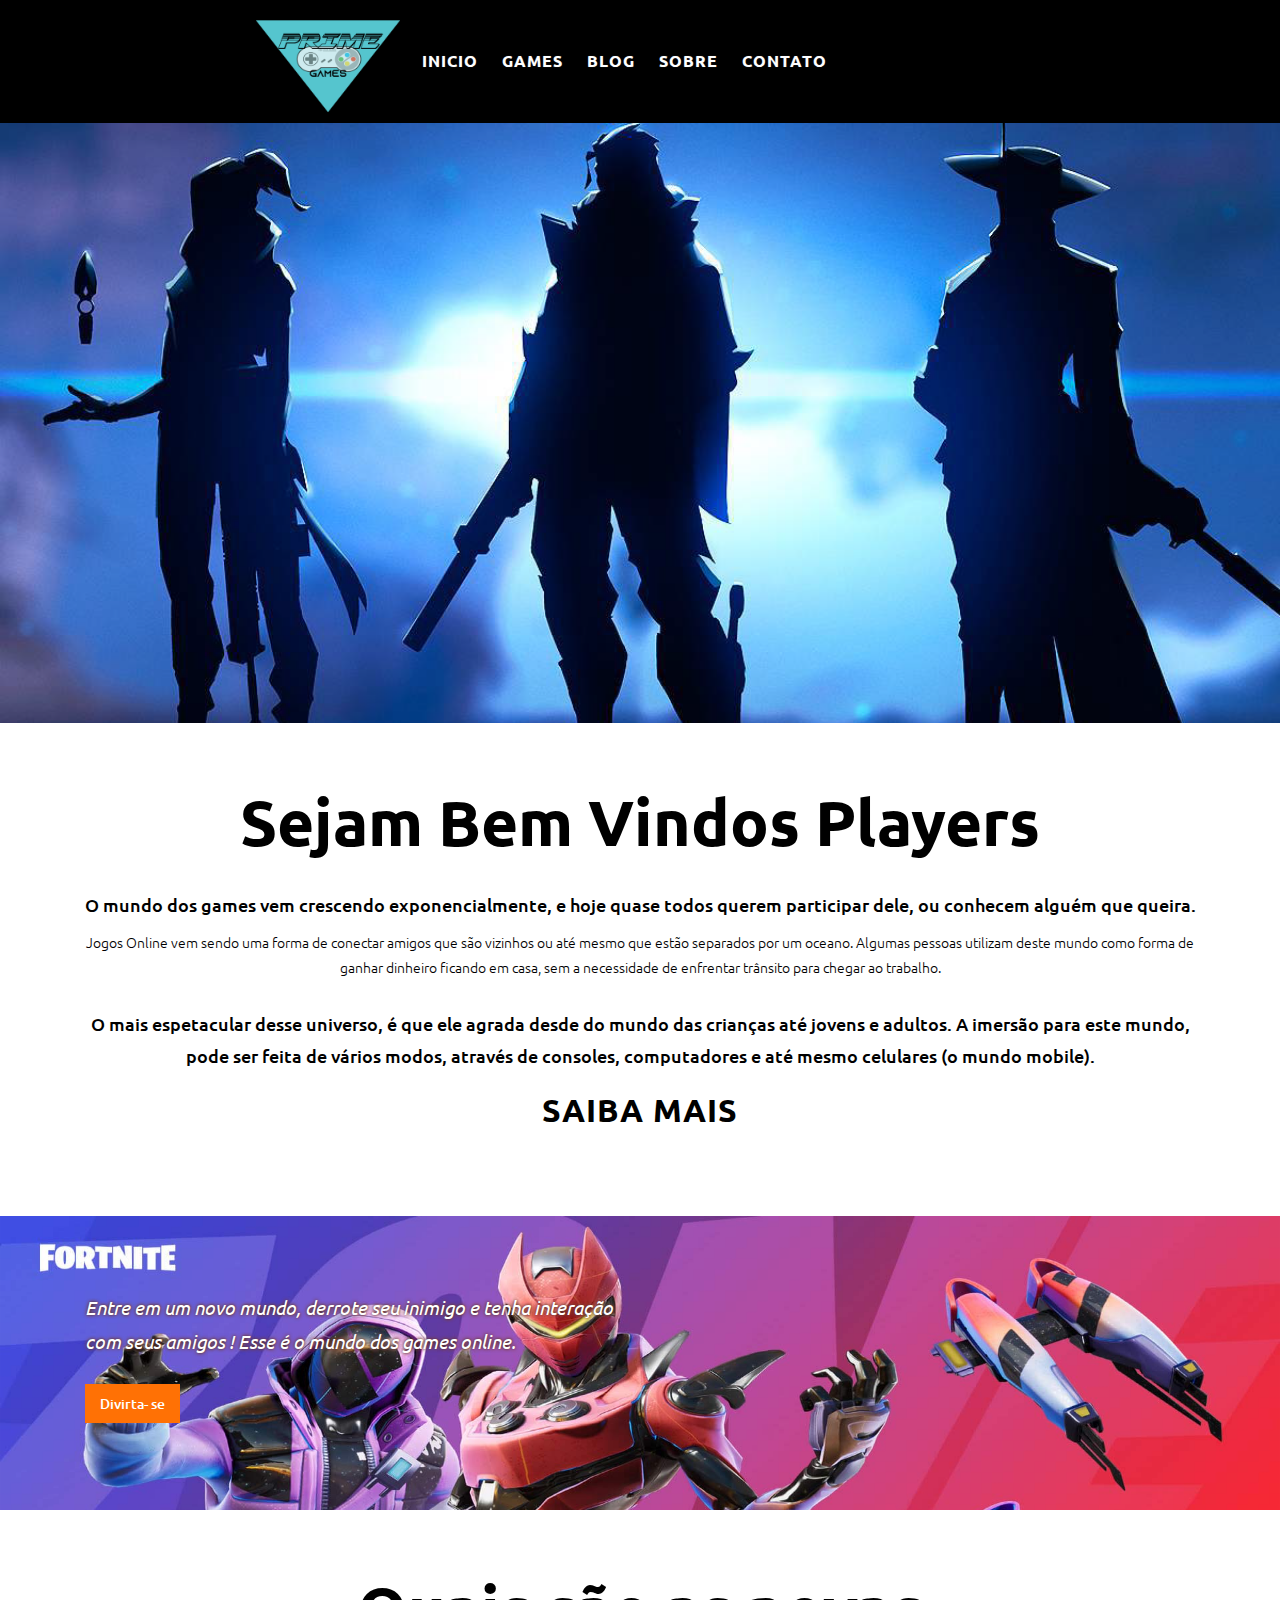
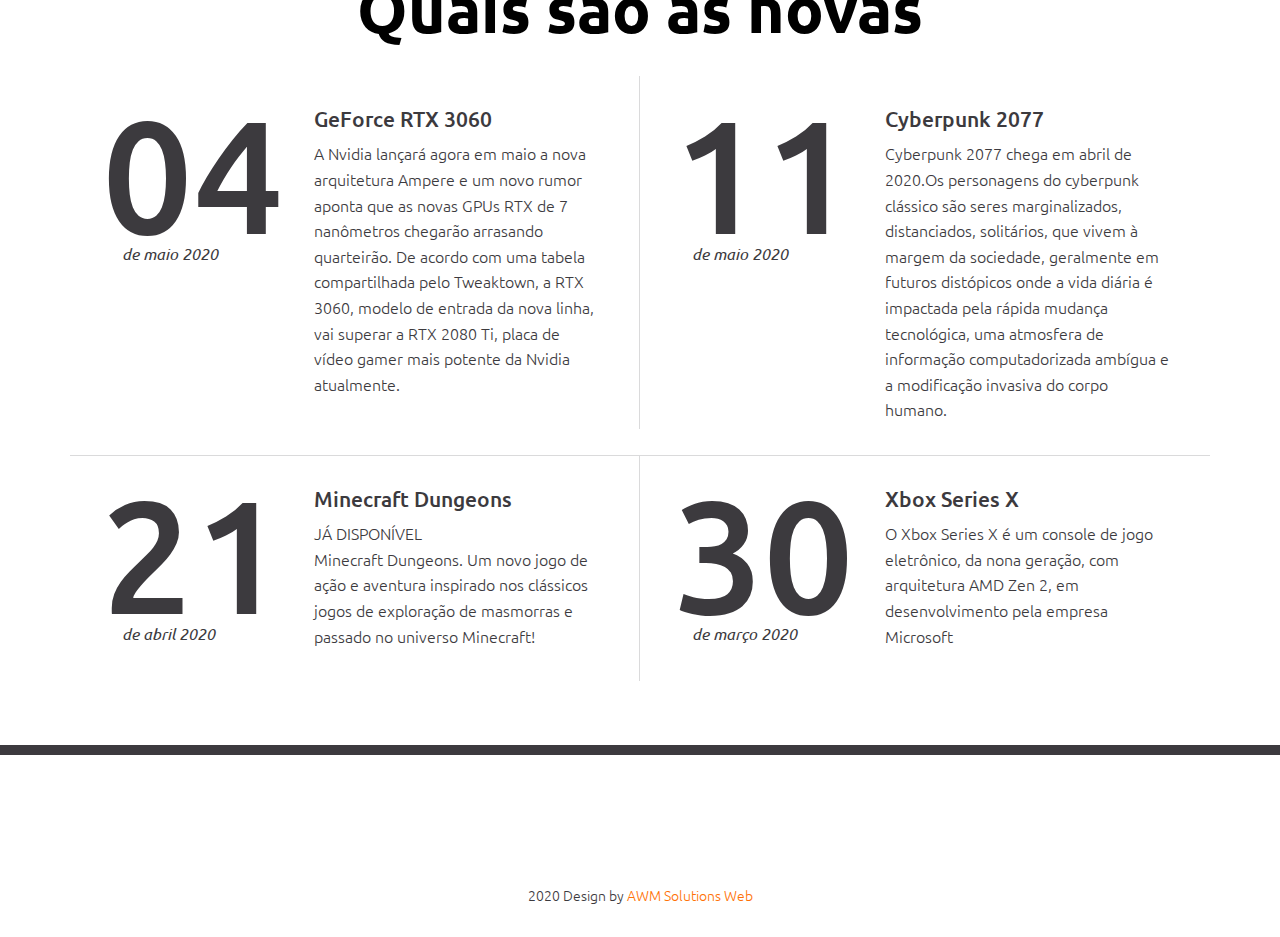
==== commit 46ec178e: "AlteracoesEMudancasDasImagens" ====
--- a/index.html
+++ b/index.html
@@ -15,53 +15,11 @@
 <link href="css/style.css" rel='stylesheet' type='text/css' />
 <!-- Custom Theme files -->
 <meta name="viewport" content="width=device-width, initial-scale=1">
-<meta name="description" content="Um site criado para fã de games acompanharem lançamentos, fazer amizades e compartilhar sua experiencia neste novo universo online." />
+<meta name="description" content="Um site criado para fãs de games acompanharem lançamentos, fazer amizades e compartilhar sua experiencia neste novo universo online." />
 <script type="application/x-javascript"> addEventListener("load", function() { setTimeout(hideURLbar, 0); }, false); function hideURLbar(){ window.scrollTo(0,1); } </script>
 <!-- Google Fonts -->
 <link href='http://fonts.googleapis.com/css?family=Ubuntu:300,400,500,700' rel='stylesheet' type='text/css'>
 <script type="text/javascript" src="js/jquery.mixitup.min.js"></script>
-<script type="text/javascript">
-$(function () {
-	
-	var filterList = {
-	
-		init: function () {
-		
-	
-			$('#portfoliolist').mixitup({
-				targetSelector: '.portfolio',
-				filterSelector: '.filter',
-				effects: ['fade'],
-				easing: 'snap',
-				// call the hover effect
-				onMixEnd: filterList.hoverEffect()
-			});				
-		
-		},
-		
-		hoverEffect: function () {
-		
-			// Simple parallax effect
-			$('#portfoliolist .portfolio').hover(
-				function () {
-					$(this).find('.label').stop().animate({bottom: 0}, 200, 'easeOutQuad');
-					$(this).find('img').stop().animate({top: -30}, 500, 'easeOutQuad');				
-				},
-				function () {
-					$(this).find('.label').stop().animate({bottom: -40}, 200, 'easeInQuad');
-					$(this).find('img').stop().animate({top: 0}, 300, 'easeOutQuad');								
-				}		
-			);				
-		
-		}
-
-	};
-	
-	// Run the show!
-	filterList.init();
-	
-	
-});	
 </script>
 </head>
 <body>
--- a/css/style.css
+++ b/css/style.css
@@ -92,7 +92,7 @@
 	vertical-align: -webkit-baseline-middle;
 }
 .banner{
-	background:url(../images/valorant.jpg)no-repeat;
+	background:url(../images/valorant.svg)no-repeat;
 	background-size:cover;
 	-webkit-background-size:cover;
 	-o-background-size:cover;
@@ -479,7 +479,7 @@
 /*-- Gallery Part Ends Here --*/
 /*-- Video search Parts starts Here --*/
 .video-serch{
-	background:url(../images/fortniteEdit.jpg)no-repeat;
+	background:url(../images/fortniteEdit.svg)no-repeat;
 	background-size:cover;
 	-webkit-background-size:cover;
 	-moz-background-size:cover;
@@ -1569,3 +1569,8 @@
 }
 
 /*-- Media Queries Ends Here --*/
+section{
+	margin-left: 3%;
+	margin-right: 3%;
+	margin-bottom: 2%;
+}